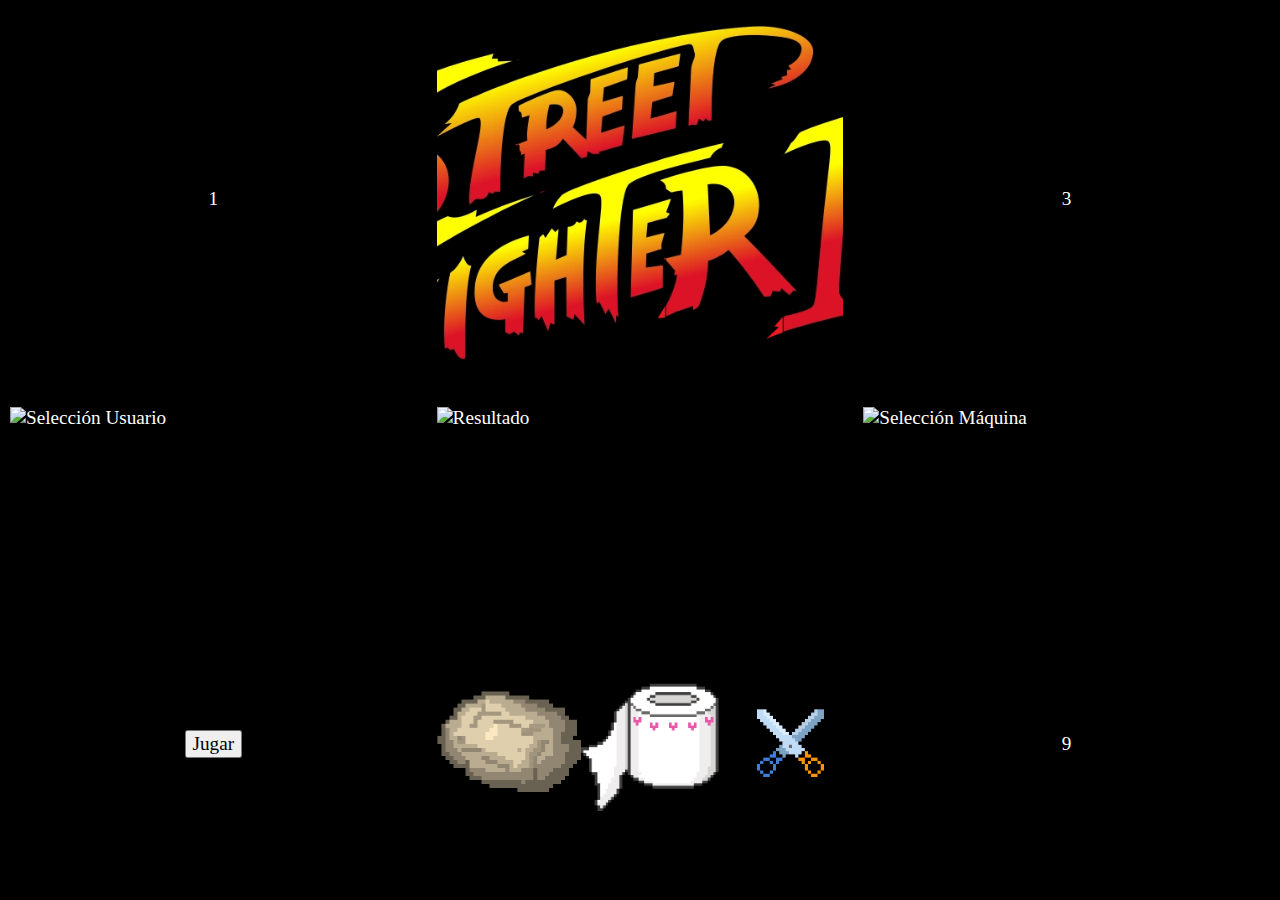
==== juego.html @ 8b96108b "Commit #1 - Primera versión" ====
<!DOCTYPE html>
<html lang="en">
<head>
  <meta charset="UTF-8">
  <title>PIEDRA PAPEL TIJERAS</title>

  <script src="js/main.js"></script>
  <meta name="description" content="">
  <meta name="viewport" content="width=device-width, initial-scale=1">


  <link rel="manifest" href="site.webmanifest">
  <link rel="apple-touch-icon" href="icon.png">
  <!-- Place favicon.ico in the root directory -->

  <link rel="stylesheet" href="css/normalize.css">
  <link rel="stylesheet" href="css/main.css">

  <meta name="theme-color" content="#fafafa">

</head>
<body>
<div class="matrix">
  <!-- Sección 1. Sin nada -->
  <section class="cell">1</section>

  <!-- Sección 2: Logo de Street Fighter 2 -->
  <section class="cell" id="section2">
    <img src="img/logo.png" alt="SF2 Logo" style="width: 100%; height: 100%;">
  </section>

  <!-- Sección 3. Sin nada-->
  <section class="cell">3</section>

  <!-- Sección 4: Replica la selección del usuario -->
  <section class="cell" id="section4">
    <img src="" alt="Selección Usuario" style="width: 100%; height: 100%;">
  </section>

  <!-- Sección 5: Muestra el resultado de la partida con imagenes -->
  <section class="cell" id="section5">
    <img src="" alt="Resultado" style="width: 100%; height: 100%;">
  </section>

  <!-- Sección 6: Muestra la elección de la máquina una vez le demos a jugar. -->
  <section class="cell" id="section6">
    <img src="" alt="Selección Máquina" style="width: 100%; height: 100%;">
  </section>

  <!-- Sección 7: Botón que inicia la partida -->
  <section class="cell" id="section7">
    <button onclick="jugar()">Jugar</button>
  </section>

  <!-- Sección 8: Actual gameplay -->
  <section class="cell" id="section8">
    <section class="with-border" id="piedra">
      <img src="img/rock.png" alt="Piedra" style="width: 100%; height: 100%;" onclick="seleccionUsuario('piedra')">
    </section>
    <section class="with-border" id="papel">
      <img src="img/paper.png" alt="Papel" style="width: 100%; height: 100%;" onclick="seleccionUsuario('papel')">
    </section>
    <section class="with-border" id="tijera">
      <img src="img/scissors.png" alt="Tijera" style="width: 100%; height: 100%;" onclick="seleccionUsuario('tijera')">
    </section>
  </section>

  <!-- Sección 9. Sin nada (¿Creéditos?) -->
  <section class="cell">9</section>
</div>

  <!-- Hacer footer o algo.-->
</body>
</html>
---- css/main.css ----
body {
  background-color: black;
  color: white;
  text-align: center;
  margin: 0;
  height: 100vh;
}
.container{
  align-items: center;
  display: block;
}
.logo img {
  display: block;
  margin: 5% auto 0;
}
.start img{
  width: 30%;
  height: 30%;
  display: block;
  margin: 0 auto 0 37%;

}

/* Matriz y las celdas. Que ocupen toda la pantalla */
.matrix {
  display: flex;
  flex-wrap: wrap;
  max-width: 100vw;
  height: 100vh;
}

.cell {
  width: 33.33%;
  padding: 10px;
  box-sizing: border-box;
  border: none;
  text-align: justify;
  display: flex;
  align-items: center;
  justify-content: center;
  position: relative;
  font-size: 1.2em;
}

.cell img {
  width: 100%;
  height: 100%;
  object-fit: cover;
}
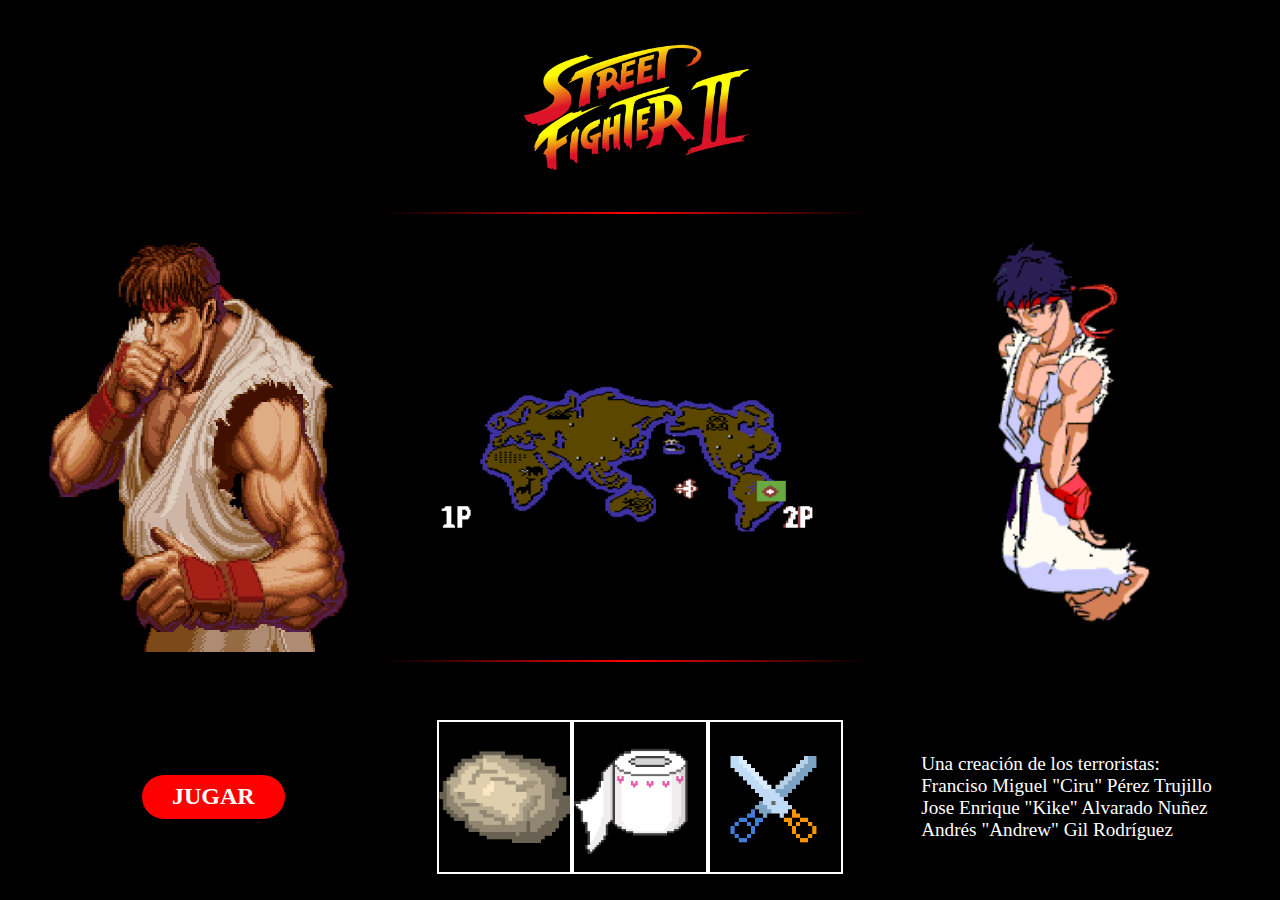
==== commit 178ef35d: "Version 2.0" ====
--- a/juego.html
+++ b/juego.html
@@ -17,16 +17,16 @@
   <link rel="stylesheet" href="css/main.css">
 
   <meta name="theme-color" content="#fafafa">
-
+  <audio src="sounds/menu.mp3" autoplay="autoplay" loop="loop"></audio>
 </head>
 <body>
-<div class="matrix">
+<div class="matrix" id="container">
   <!-- Sección 1. Sin nada -->
   <section class="cell">1</section>
 
   <!-- Sección 2: Logo de Street Fighter 2 -->
   <section class="cell" id="section2">
-    <img src="img/logo.png" alt="SF2 Logo" style="width: 100%; height: 100%;">
+   <img src="img/logo.png" alt="SF2 Logo" style="width: 70%; height: 70%;">
   </section>
 
   <!-- Sección 3. Sin nada-->
@@ -34,22 +34,22 @@
 
   <!-- Sección 4: Replica la selección del usuario -->
   <section class="cell" id="section4">
-    <img src="" alt="Selección Usuario" style="width: 100%; height: 100%;">
+    <img src="img/jugador.gif" alt="Selección Usuario">
   </section>
 
   <!-- Sección 5: Muestra el resultado de la partida con imagenes -->
   <section class="cell" id="section5">
-    <img src="" alt="Resultado" style="width: 100%; height: 100%;">
+    <img src="img/resultado.png" alt="Resultado" style="width: 100%; height: 100%;">
   </section>
 
   <!-- Sección 6: Muestra la elección de la máquina una vez le demos a jugar. -->
   <section class="cell" id="section6">
-    <img src="" alt="Selección Máquina" style="width: 100%; height: 100%;">
+    <img src="img/maquina.gif" alt="Selección Máquina">
   </section>
 
   <!-- Sección 7: Botón que inicia la partida -->
   <section class="cell" id="section7">
-    <button onclick="jugar()">Jugar</button>
+    <button onclick="jugar(),playAudio()">Jugar</button>
   </section>
 
   <!-- Sección 8: Actual gameplay -->
@@ -66,7 +66,10 @@
   </section>
 
   <!-- Sección 9. Sin nada (¿Creéditos?) -->
-  <section class="cell">9</section>
+  <section class="cell" id="creditos"> Una creación de los terroristas:
+  <br> Franciso Miguel "Ciru" Pérez Trujillo
+  <br> Jose Enrique "Kike" Alvarado Nuñez
+  <br> Andrés "Andrew" Gil Rodríguez</section>
 </div>
 
   <!-- Hacer footer o algo.-->
--- a/css/main.css
+++ b/css/main.css
@@ -1,6 +1,5 @@
 body {
   background-color: black;
-  color: white;
   text-align: center;
   margin: 0;
   height: 100vh;
@@ -20,6 +19,113 @@
   margin: 0 auto 0 37%;
 
 }
+
+#section1{
+  color:black;
+}
+
+#section2 img{
+  object-fit: contain;
+  width: 100%;
+  height: 100%;
+}
+
+#section3{
+  color:black;
+}
+
+#start{
+  margin-top: 10%;
+}
+
+#section4{
+  width: 30%;
+  height: 50%;
+}
+
+#section4 img{
+  object-fit: contain;
+  width: 100%;
+  height: 100%;
+}
+
+#section5{
+  width: 38%;
+  height: 50%;
+  border: 2px solid transparent; /* Borde transparente */
+  border-image: linear-gradient(90deg, transparent, #f00, transparent); /* Imagen de borde con degradado rojo */
+  border-image-slice: 1; /* Cortar la imagen de borde en una sola tira */
+
+}
+
+
+
+#section5 img{
+  width: 100%;
+  height: 100%;
+  object-fit: contain;
+  object-position: center center;
+}
+
+#section6{
+  width: 30%;
+  height: 50%;
+  object-fit: contain;
+}
+
+#section6 img{
+  width: 100%;
+  height: 100%;
+  object-fit: contain;
+  object-position: center center;
+}
+
+#section8 img{
+  width: 100%;
+  height: 100%;
+  object-fit: contain;
+  object-position: center center;
+}
+
+#section7 button{
+  background-color: #f00; /* Color de fondo rojo */
+  color: #fff; /* Color del texto blanco */
+  font-size: 24px;
+  border: none;
+  padding: 2% 30px;
+  border-radius: 50px; /* Mayor valor de bordes redondeados */
+  text-transform: uppercase;
+  font-weight: bold;
+  cursor: pointer;
+  position: relative;
+  overflow: hidden;
+  z-index: 1;
+  transition: background-color 0.4s, box-shadow 0.4s
+}
+
+#section7 button::before{
+  content: '';
+  position: absolute;
+  top: 0;
+  left: -100%;
+  width: 100%;
+  height: 100%;
+  background: linear-gradient(90deg, transparent, #f00, transparent); /* Efecto de luz de neón rojo */
+  transform: skewX(45deg) translateX(0);
+  transition: transform 1s;
+}
+
+#section7 button:hover::before{
+  transform: skewX(45deg) translateX(200%); /* Anima el efecto de luz de neón al pasar el mouse */
+}
+
+
+#section7 button:hover{
+  background-color: #d90000; /* Cambia el color de fondo en el hover */
+  box-shadow: 0 0 20px rgba(255, 0, 0, 0.9); /* Cambia la intensidad de la sombra en el hover */
+}
+
+
 
 /* Matriz y las celdas. Que ocupen toda la pantalla */
 .matrix {
@@ -47,3 +153,21 @@
   height: 100%;
   object-fit: cover;
 }
+
+.with-border{
+  border-style: solid double;
+  border-color: white;
+  border-width: 2px;
+  width: 150px;
+  height: 150px;
+}
+
+#creditos{
+  color:white;
+  font-family: 'ArcadeClassic';
+}
+
+footer {
+  background-color:#5a5a5a;
+  margin-top: auto;
+}
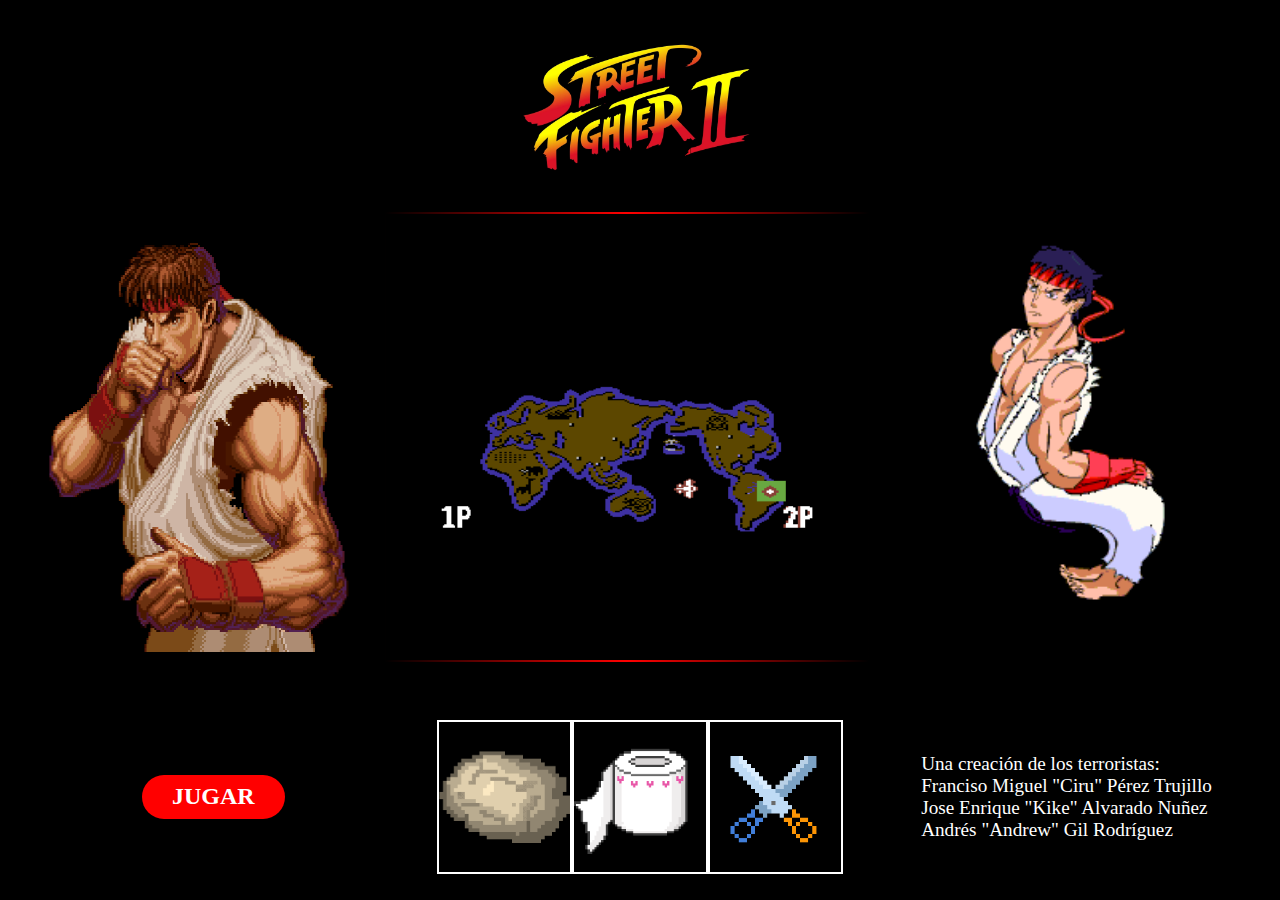
==== commit 6f30b01f: "Versión 2.1" ====
--- a/juego.html
+++ b/juego.html
@@ -66,10 +66,10 @@
   </section>
 
   <!-- Sección 9. Sin nada (¿Creéditos?) -->
-  <section class="cell" id="creditos"> Una creación de los terroristas:
+  <section class="cell" id="creditos"> <p>Una creación de los terroristas:
   <br> Franciso Miguel "Ciru" Pérez Trujillo
   <br> Jose Enrique "Kike" Alvarado Nuñez
-  <br> Andrés "Andrew" Gil Rodríguez</section>
+  <br> Andrés "Andrew" Gil Rodríguez</p></section>
 </div>
 
   <!-- Hacer footer o algo.-->
--- a/css/main.css
+++ b/css/main.css
@@ -3,6 +3,7 @@
   text-align: center;
   margin: 0;
   height: 100vh;
+
 }
 .container{
   align-items: center;
@@ -86,6 +87,10 @@
   object-fit: contain;
   object-position: center center;
 }
+/*#section8:hover{*/
+/*  border-color:red;*/
+/*  border-width: 4px;*/
+/*}*/
 
 #section7 button{
   background-color: #f00; /* Color de fondo rojo */
@@ -126,7 +131,6 @@
 }
 
 
-
 /* Matriz y las celdas. Que ocupen toda la pantalla */
 .matrix {
   display: flex;
@@ -146,6 +150,8 @@
   justify-content: center;
   position: relative;
   font-size: 1.2em;
+ font-family: "Arial Black";
+
 }
 
 .cell img {
@@ -162,9 +168,12 @@
   height: 150px;
 }
 
+.with-border:hover{
+  border-color: red;
+}
+
 #creditos{
   color:white;
-  font-family: 'ArcadeClassic';
 }
 
 footer {
